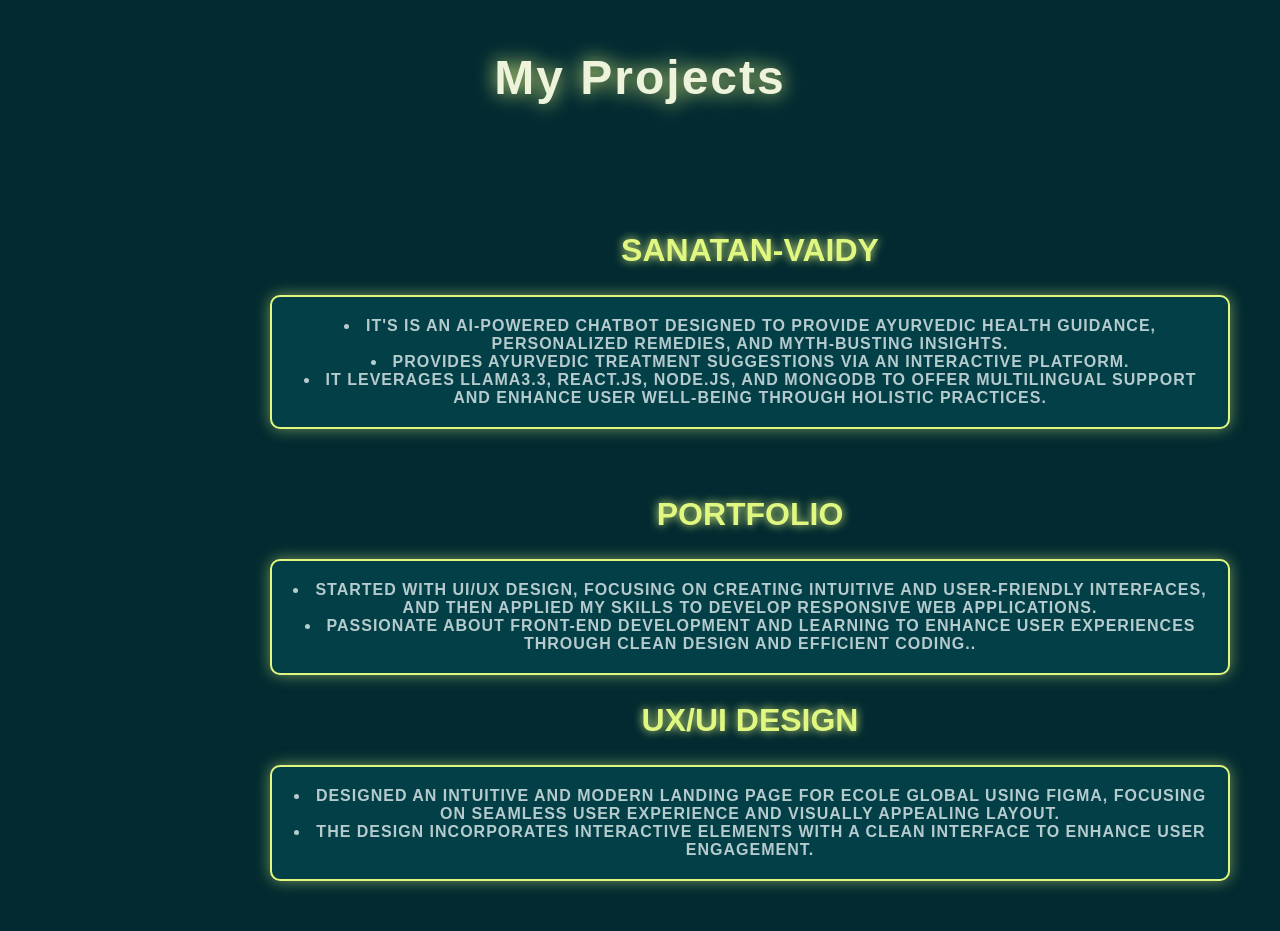
==== projects.html @ 339da4e3 "Portfolio Updates" ====
<!DOCTYPE html>
<html lang="en">
<head>
    <meta charset="UTF-8">
    <meta name="viewport" content="width=device-width, initial-scale=1.0">
    <title>Projects</title>
    <link rel="stylesheet" href="style.css">
    <style>
        :root {
      --color-body: #b6cbce;
      --color-heading: #eef3db;
      --color-base: #033f47;
      --color-base2: #022a30;
      --color-brand: #e0f780;
      --color-brand2: #deff58;
      --font-base: "Bai Jamjuree", sans-serif;
    }

    body {
      margin: 0;
      font-family: var(--font-base);
      background: var(--color-base2);
      color: var(--color-body);
    }
    .navbar {
      display: flex;
      flex-direction: column;
      justify-content: center;
      gap: 30px;
      padding: 20px;
      background: var(--color-base);
      box-shadow: 0 0 20px rgba(0, 0, 0, 0.6);
      height: 100vh;
      width: 200px;
      position: fixed;
      left: 0;
      top: 0;
      text-align: left;
      z-index: 10;
    }
    .navbar a {
      text-decoration: none;
      color: var(--color-body);
      font-weight: 700;
      transition: 0.4s ease;
    }
    .navbar a:hover, .navbar a.active {
      color: var(--color-brand);
      text-shadow: 0 0 10px var(--color-brand);
    }
    .section-title {
      font-size: 48px;
      margin: 50px 0;
      letter-spacing: 2px;
      text-shadow: 0 0 20px var(--color-brand);
      color: var(--color-heading);
      text-align: center;
    }
    .skills-list {
      display: flex;
      flex-direction: column;
      gap: 40px;
      padding: 50px;
      max-width: 1000px;
      margin: auto;
      margin-left: 220px;
    }
    .skills-category {
      text-align: center;
    }
    .skills-category h2 {
      color: var(--color-brand);
      text-shadow: 0 0 10px var(--color-brand);
      font-size: 32px;
    }
    .skills-items {
      display: grid;
      grid-template-columns: repeat(auto-fit, minmax(200px, 1fr));
      gap: 30px;
      margin-top: 20px;
    }
    .skill {
      padding: 20px;
      background: var(--color-base);
      border: 2px solid var(--color-brand);
      border-radius: 10px;
      box-shadow: 0 0 15px rgba(224, 247, 128, 0.5);
      transition: 0.4s;
      font-weight: 700;
      letter-spacing: 1px;
      text-transform: uppercase;
      cursor: pointer;
    }
    .skill:hover {
      transform: scale(1.1);
      box-shadow: 0 0 25px rgba(224, 247, 128, 0.8);
      background: var(--color-brand);
      color: var(--color-base);
    }
    footer p {
      margin-top: 50px;
      padding: 20px;
      background: var(--color-base);
      box-shadow: 0 0 15px rgba(0, 0, 0, 0.6);
      font-size: 14px;
      color: var(--color-body);
      text-align: center;
    }
    </style>
    <script>
        // Dynamic Content Display
        window.onload = function () {
            const urlParams = new URLSearchParams(window.location.search);
            const project = urlParams.get('project');

            if (project === 'sanatana') {
                document.getElementById('project-title').innerText = "SANATAN VAIDYA";
                document.getElementById('project-image').src = "images/logo1.jpg";
                document.getElementById('project-description').innerText = "Ayurvedic AI Chatbot to suggest ancient remedies using BioBERT.";
                document.getElementById('project-link').href = "https://github.com/Chaitanya890/SANATAN-VAIDYA";
            }

            if (project === 'hospital') {
                document.getElementById('project-title').innerText = "HOSPITAL MANAGEMENT";
                document.getElementById('project-image').src = "images/login.jpg";
                document.getElementById('project-description').innerText = "Web Application for patient records, doctor schedules using MERN Stack.";
                document.getElementById('project-link').href = "https://github.com/Chaitanya890/Hospital-Management";
            }

            if (project === 'portfolio') {
                document.getElementById('project-title').innerText = "PORTFOLIO WEBSITE";
                document.getElementById('project-image').src = "images/web-design-portfolio-768x492.png";
                document.getElementById('project-description').innerText = "Personal Portfolio Website showcasing my projects and skills.";
                document.getElementById('project-link').href = "https://github.com/Chaitanya890/Portfolio";
            }

            if (project === 'figma') {
    document.getElementById('project-title').innerText = "FIGMA UI/UX DESIGNS";
    document.getElementById('project-image').src = "images/web-design-portfolio-768x492.png";
    document.getElementById('project-description').innerText = "Designed an interactive and modern landing page for Ecole Global using Figma, focusing on seamless user experience and visually appealing layout.";
    document.getElementById('project-link').href = "https://www.figma.com/proto/ctlMkVMDiI3QtDPGq2ygqS/ASSESSMENT?node-id=0-1&t=gfEuW3W2oTUn8bRj-1";
    document.getElementById('project-link').target = "_blank"; 
}

            };
    </script>
</head>
<body>



<section class="section skills">
    <div class="container">
      <h1 class="section-title">My Projects</h1>
      <div class="skills-list">
        <div class="skills-category">
          <h2> SANATAN-VAIDY</h2>
          <div class="skills-items">
            
            <div class="skill" onclick="window.location.href='https://ayur-bot-frontend.vercel.app/home'"> 
                <li>It's is an AI-powered chatbot designed to provide Ayurvedic health guidance, personalized remedies, and myth-busting insights.</li>
                <LI> Provides Ayurvedic treatment suggestions via an interactive platform.</LI>
                <LI> It leverages Llama3.3, React.js, Node.js, and MongoDB to offer multilingual support and enhance user well-being
                through holistic practices.</LI></div>
          </div>
        </div>
        <div class="skills-category">
            <h2> PORTFOLIO</h2>
            <div class="skills-items">
              
              <div class="skill" onclick="window.location.href='https://chaitanya890.github.io/portfolio/'"> 
                  <li>Started with UI/UX design, focusing on creating intuitive and user-friendly interfaces, and then applied my skills to
                    develop responsive web applications.</li>
                  <LI> Passionate about front-end development and learning to enhance user experiences through clean design and efficient
                    coding..</LI>
                  
            </div>
          </div>
          <div class="skills-category">
            <h2> UX/UI DESIGN</h2>
            <div class="skills-items">
              
              <div class="skill" onclick="window.location.href='https://www.figma.com/proto/ctlMkVMDiI3QtDPGq2ygqS/ASSESSMENT?node-id=0-1&t=gfEuW3W2oTUn8bRj-1'"> 
                  <li>Designed an intuitive and modern landing page for Ecole Global using Figma, focusing on seamless user experience and visually appealing layout.</LI>
                  <LI> The design incorporates interactive elements with a clean interface to enhance user engagement.</LI></div>
            </div>
          </div>



</body>
</html>
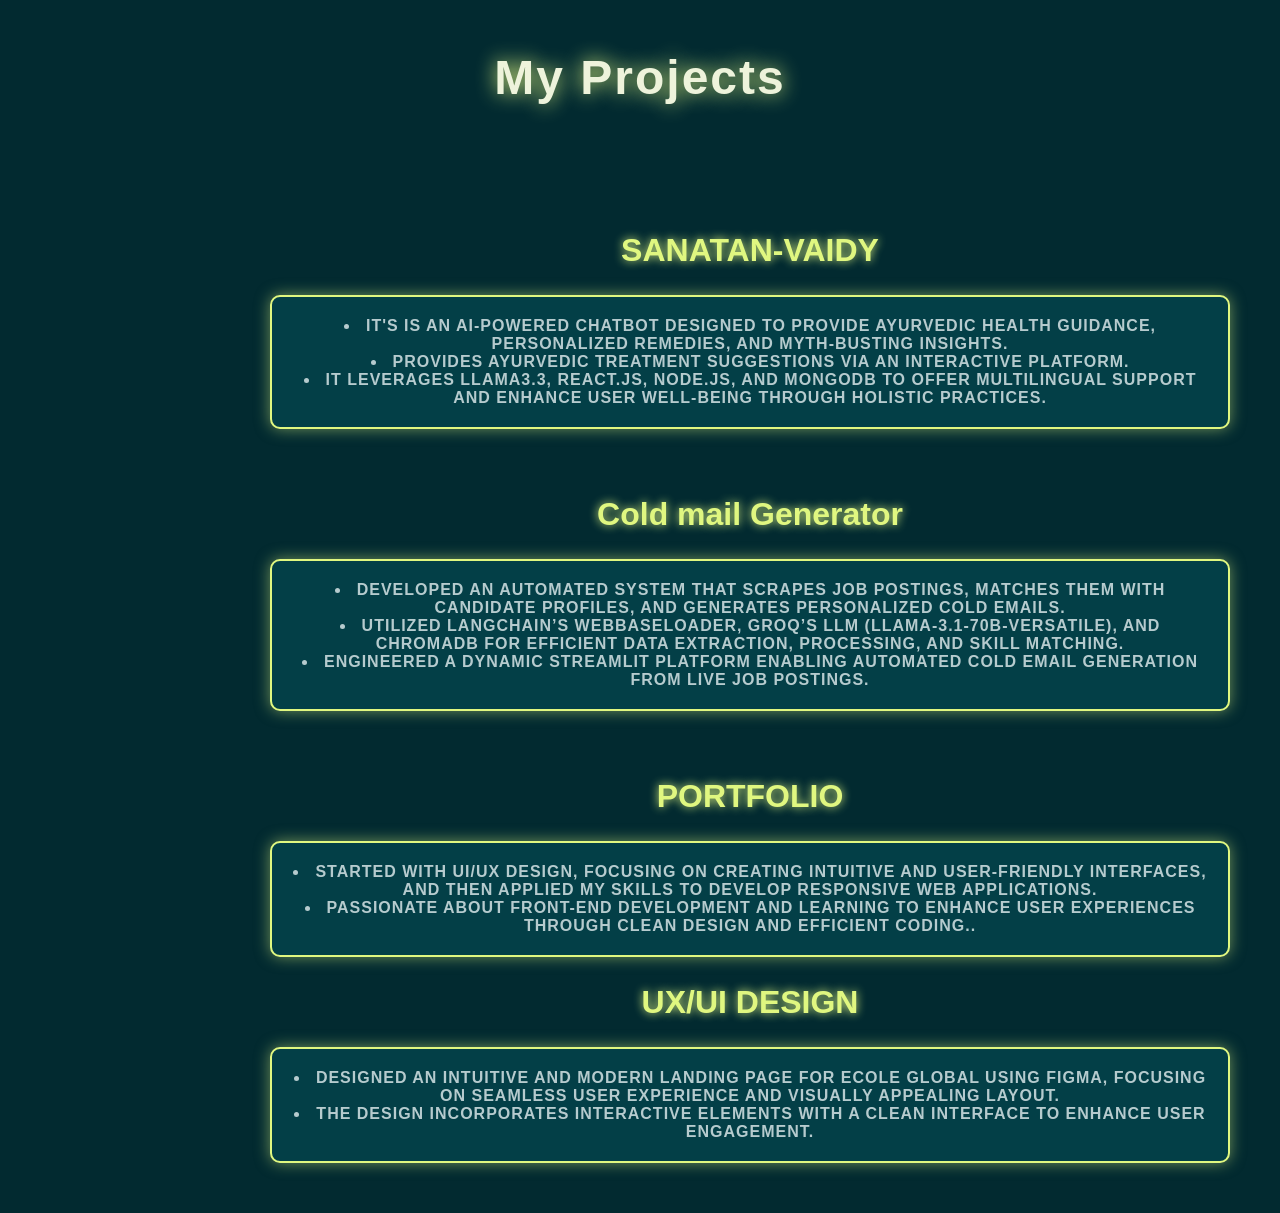
==== commit 96d9ae09: "Added Cold Mail Generator project to portfolio" ====
--- a/projects.html
+++ b/projects.html
@@ -120,12 +120,13 @@
                 document.getElementById('project-link').href = "https://github.com/Chaitanya890/SANATAN-VAIDYA";
             }
 
-            if (project === 'hospital') {
-                document.getElementById('project-title').innerText = "HOSPITAL MANAGEMENT";
-                document.getElementById('project-image').src = "images/login.jpg";
-                document.getElementById('project-description').innerText = "Web Application for patient records, doctor schedules using MERN Stack.";
-                document.getElementById('project-link').href = "https://github.com/Chaitanya890/Hospital-Management";
-            }
+            if (project === 'coldmail') {
+    document.getElementById('project-title').innerText = "COLD MAIL GENERATOR";
+    document.getElementById('project-image').src = "images/img.jpg"; // You can replace with your actual image
+    document.getElementById('project-description').innerText = "An AI tool that generates personalized cold outreach emails based on user input, using GPT API.";
+    document.getElementById('project-link').href = "https://github.com/Chaitanya890/Cold-Mail-Generator";
+}
+
 
             if (project === 'portfolio') {
                 document.getElementById('project-title').innerText = "PORTFOLIO WEBSITE";
@@ -165,6 +166,18 @@
           </div>
         </div>
         <div class="skills-category">
+          <h2> Cold mail Generator</h2>
+          <div class="skills-items">
+            
+            <div class="skill" onclick="window.location.href='https://ayur-bot-frontend.vercel.app/home'"> 
+                <li>Developed an automated system that scrapes job postings, matches them with candidate profiles, and generates
+                  personalized cold emails.</li>
+                <LI> Utilized Langchain’s WebBaseLoader, Groq’s LLM (llama-3.1-70b-versatile), and Chromadb for efficient data extraction,
+                  processing, and skill matching.</LI>
+                <LI>Engineered a dynamic Streamlit platform enabling automated cold email generation from live job postings.</LI></div>
+          </div>
+        </div>
+        <div class="skills-category">
             <h2> PORTFOLIO</h2>
             <div class="skills-items">
               
